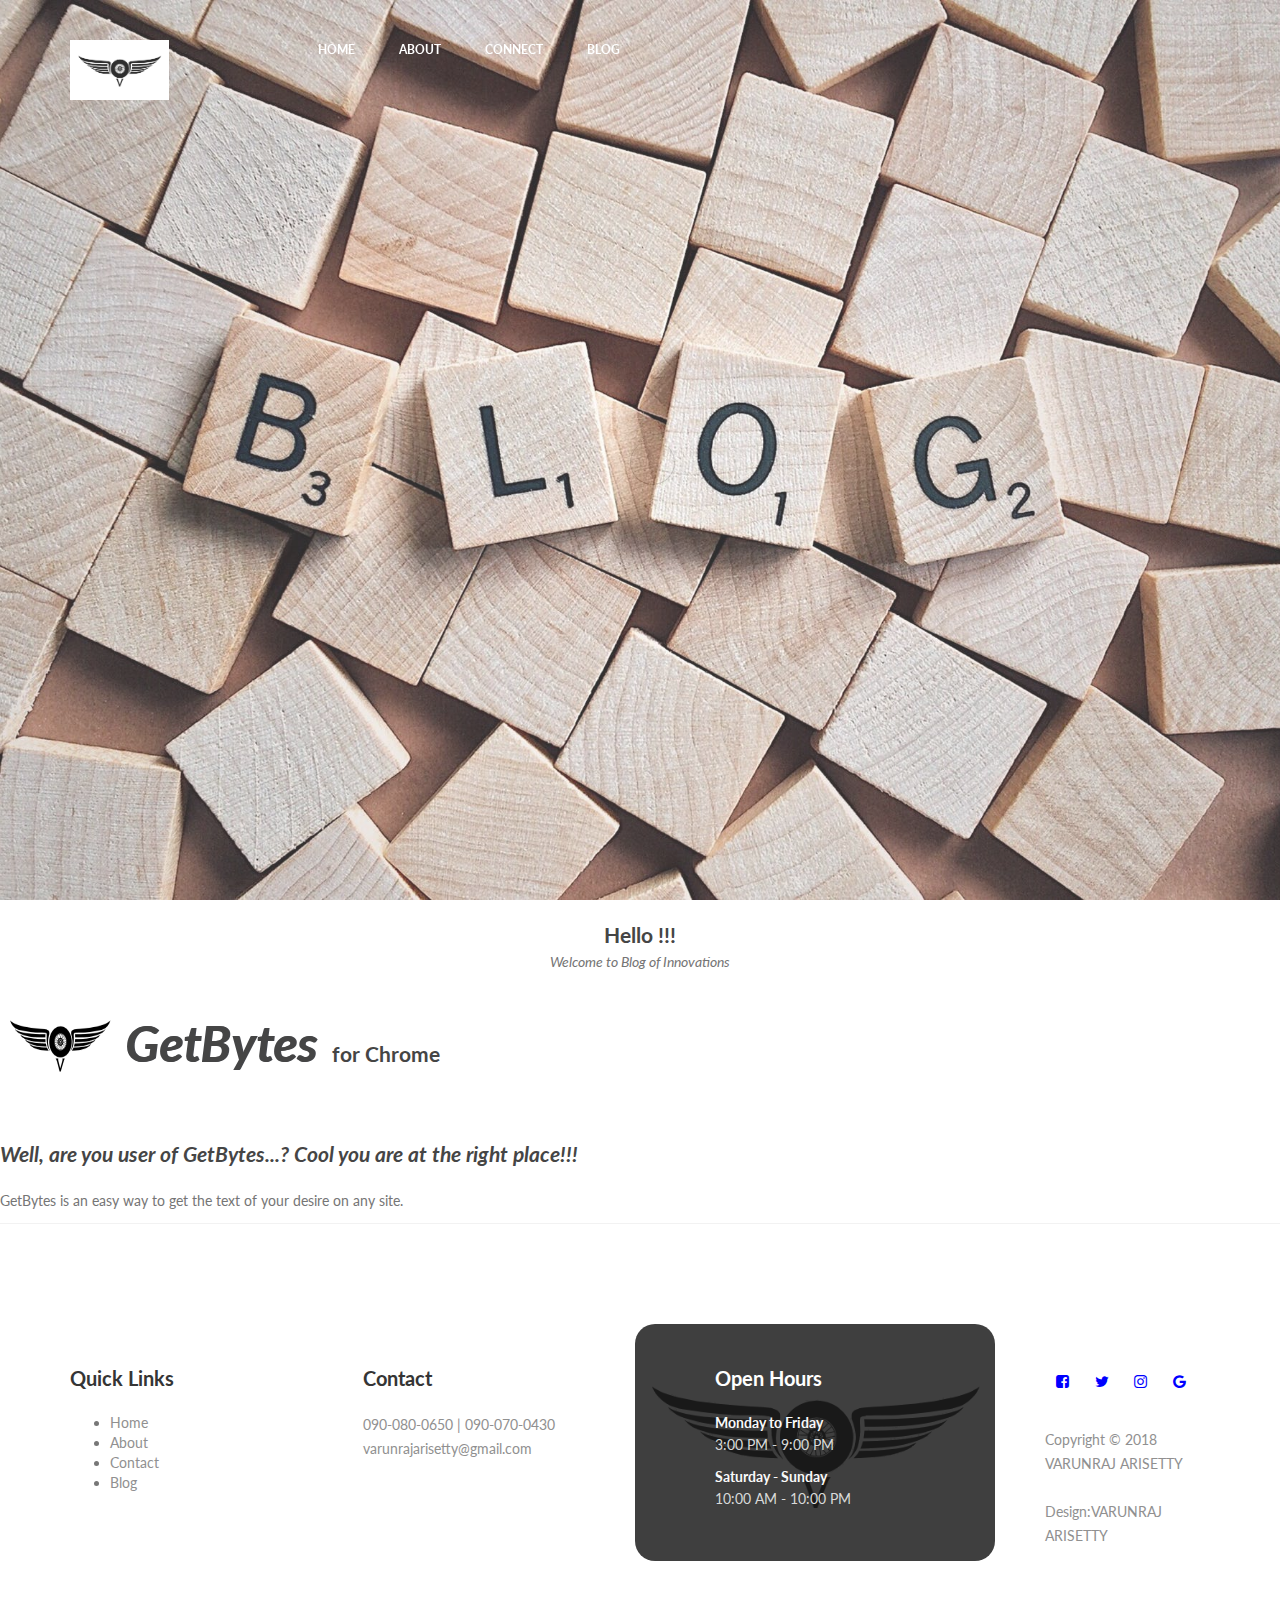
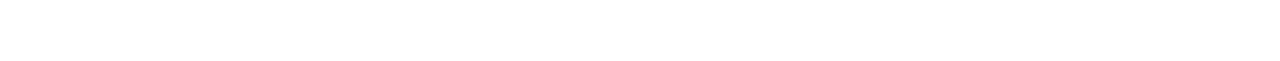
==== blog.html @ f1b5b0d3 "Upload 1" ====
<!DOCTYPE html>
<html lang="en">
<head>

     <title>   Varunraj Arisetty</title>
     <link rel="icon" href="images/icon.png" type="image/gif" sizes="16x16">

     <meta charset="UTF-8">
     <meta http-equiv="X-UA-Compatible" content="IE=Edge">
     <meta name="description" content="">
     <meta name="keywords" content="">
     <meta name="author" content="">
     <meta name="viewport" content="width=device-width, initial-scale=1, maximum-scale=1">

     <link rel="stylesheet" href="css/bootstrap.min.css">
     <link rel="stylesheet" href="css/font-awesome.min.css">
     
     
     <link rel="stylesheet" href="https://fonts.googleapis.com/css?family=Lato">
     <link rel="stylesheet" href="https://cdnjs.cloudflare.com/ajax/libs/font-awesome/4.7.0/css/font-awesome.min.css">
     <!-- MAIN CSS -->
     <link rel="stylesheet" href="css/style.css">
     <link rel="stylesheet" type="text/css" href="blog.css">

</head>
<body>

     <!-- PRE LOADER -->
     <section class="preloader">
          <div class="spinner">

               <span class="spinner-rotate"></span>
               
          </div>
     </section>


     <!-- MENU -->
     <section class="navbar custom-navbar navbar-fixed-top" role="navigation">
          <div class="container">

               <div class="navbar-header">
                    <button class="navbar-toggle" data-toggle="collapse" data-target=".navbar-collapse">
                         <span class="icon icon-bar"></span>
                         <span class="icon icon-bar"></span>
                         <span class="icon icon-bar"></span>
                    </button>

                    <!-- lOGO TEXT HERE -->
                    <a href="index.html" class="navbar-brand"> <img src="images/icon1.png" id="icon1" height="60px" style="margin: 0px; margin-top: 0px; "> </a>
               </div>

               <!-- MENU LINKS -->
               <div class="collapse navbar-collapse">
                    <ul class="nav navbar-nav navbar-nav-first">
                         <li><a href="index.html" class="smoothScroll">Home</a></li>
                         <li><a href="#about" class="smoothScroll">About</a></li>
                         <li><a href="connect.html" class="smoothScroll">Connect</a></li>
                         <li><a href="blog.html">Blog</a></li>
                    </ul>

                    
               </div>

          </div>
     </section>


     <!-- HOME -->
    <div class="bgimg-1 w3-display-container w3-opacity-min" id="home">
  
</div>

<!-- Container (About Section) -->
<div class="w3-content w3-container w3-padding-64" id="about">
  <h3 class="center">Hello !!!</h3>
  <p class="center"><em>Welcome to Blog of Innovations</em></p>
 
  <h3 id="logo"><img src="images/icon1.png" height="100px" width="120px"> <span id="title">GetBytes</span> &nbsp; for Chrome</h3>
  <h3 class="blog_h">Well, are you user of GetBytes...? Cool you are at the right place!!!</h3>
  &nbsp;&nbsp;&nbsp;&nbsp;&nbsp;
  <p>GetBytes is an easy way to get the text of your desire on any site.</p>
  <p></p>
  
  
</div>



<footer id="footer" data-stellar-background-ratio="0.5">
          <div class="container">
               <div class="row">
                    <div class="col-md-3 col-sm-8">
                         <div class="footer-info">
                              <div class="section-title">
                                   <h2 class="wow fadeInUp" data-wow-delay="0.2s">Quick Links</h2>
                              </div>
                              <ul>
                                   <li><a href="index.html">Home</a></li>
                                   <li><a href="#">About</a></li>
                                   <li><a href="#">Contact</a></li>
                                   <li><a href="blog.html">Blog</a></li>
                              </ul>
                         </div>
                    </div>

                    <div class="col-md-3 col-sm-8">
                         <div class="footer-info">
                              <div class="section-title">
                                   <h2 class="wow fadeInUp" data-wow-delay="0.2s">Contact</h2>
                              </div>
                              <address class="wow fadeInUp" data-wow-delay="0.4s">
                                   <p>090-080-0650 | 090-070-0430</p>
                                   <p><a href="mailto:info@company.com">varunrajarisetty@gmail.com</a></p>
                                   
                              </address>
                         </div>
                    </div>

                    <div class="col-md-4 col-sm-8">
                         <div class="footer-info footer-open-hour">
                              <div class="section-title">
                                   <h2 class="wow fadeInUp" data-wow-delay="0.2s">Open Hours</h2>
                              </div>
                              <div class="wow fadeInUp" data-wow-delay="0.4s">
                                   
                                   <div>
                                        <strong>Monday to Friday</strong>
                                        <p>3:00 PM - 9:00 PM</p>
                                   </div>
                                   <div>
                                        <strong>Saturday - Sunday</strong>
                                        <p>10:00 AM - 10:00 PM</p>
                                   </div>
                              </div>
                         </div>
                    </div>

                    <div class="col-md-2 col-sm-4">
                         <ul class="wow fadeInUp social-icon" data-wow-delay="0.4s">
                              <li><a href="#" class="fa fa-facebook-square" attr="facebook icon"></a></li>
                              <li><a href="#" class="fa fa-twitter"></a></li>
                              <li><a href="#" class="fa fa-instagram"></a></li>
                              <li><a href="#" class="fa fa-google"></a></li>
                         </ul>

                         <div class="wow fadeInUp copyright-text" data-wow-delay="0.8s"> 
                              <p><br>Copyright &copy; 2018 <br>VARUNRAJ ARISETTY 
                              
                              <br><br>Design:VARUNRAJ ARISETTY
                              
                         </div>
                    </div>
                    
               </div>
          </div>
</footer>

     <!-- SCRIPTS -->
     <script src="js/jquery.js"></script>
     <script src="js/bootstrap.min.js"></script>
     <script src="js/carousel.min.js"></script>
     <script src="js/custom.js"></script>

</body>
</html>
---- css/style.css ----
@import url('https://fonts.googleapis.com/css?family=Montserrat:400,700');

  body {
    background: #ffffff;
    font-family: 'Montserrat', sans-serif;
    overflow-x: hidden;
  }



  /*---------------------------------------
     TYPOGRAPHY              
  -----------------------------------------*/

  h1,h2,h3,h4,h5,h6 {
    font-weight: bold;
    line-height: inherit;
  }

  h1 {
    color: #252525;
    font-size: 3em;
    line-height: 50px;
  }

  h2 {
    color: #353535;
    font-size: 2em;
    padding-bottom: 10px;
  }

  h3 {
    font-size: 1.5em;
    margin-bottom: 0;
  }

  h3,
  h3 a {
    color: #454545;
  }

  p {
    color: #757575;
    font-size: 14px;
    font-weight: normal;
    line-height: 24px;
  }



  /*---------------------------------------
     GENERAL               
  -----------------------------------------*/

  html{
    -webkit-font-smoothing: antialiased;
  }

  a {
    color: #252525;
    -webkit-transition: 0.5s;
    transition: 0.5s;
    text-decoration: none !important;
  }

  a:hover, a:active, a:focus {
    color: #ce3232;
    outline: none;
  }

  ::-webkit-scrollbar{
    width: 8px;
    height: 8px;
  }

  ::-webkit-scrollbar-thumb {
    cursor: pointer;
    background: #000000;
  }

  .section-title {
    padding-bottom: 40px;
  }

  .section-title h2 {
    margin: 0;
  }

  .section-title h4 {
    color: #bfbdbd;
    font-size: 10px;
    letter-spacing: 1px;
    text-transform: uppercase;
    margin-top: 0;
  }

  .overlay {
    background: rgba(0,0,0,0.5);
    position: absolute;
    top: 0;
    right: 0;
    bottom: 0;
    left: 0;
    width: 100%;
    height: 100%;
  }

  section {
    position: relative;
    padding: 100px 0;
  }

  


  /*---------------------------------------
     BUTTONS               
  -----------------------------------------*/

  .section-btn {
    background: #ce3232;
    border-radius: 0;
    border: 0;
    color: #f9f9f9;
    font-size: inherit;
    font-weight: normal;
    padding: 10px 25px;
    transition: 0.5s 0.2s;
  }



  /*---------------------------------------
       PRE LOADER              
  -----------------------------------------*/

  .preloader {
    position: fixed;
    top: 0;
    left: 0;
    width: 100%;
    height: 100%;
    z-index: 99999;
    display: flex;
    flex-flow: row nowrap;
    justify-content: center;
    align-items: center;
    background: none repeat scroll 0 0 #ffffff;
  }

  .spinner {
    border: 1px solid transparent;
    border-radius: 3px;
    position: relative;
  }

  .spinner:before {
    content: '';
    box-sizing: border-box;
    position: absolute;
    top: 50%;
    left: 50%;
    width: 45px;
    height: 45px;
    margin-top: -10px;
    margin-left: -10px;
    border-radius: 50%;
    border: 1px solid #575757;
    border-top-color: #ffffff;
    animation: spinner .9s linear infinite;
  }

  @-webkit-@keyframes spinner {
    to {transform: rotate(360deg);}
  }

  @keyframes spinner {
    to {transform: rotate(360deg);}
  }



  /*---------------------------------------
      MENU              
  -----------------------------------------*/

  .custom-navbar {
    border: none;
    margin-bottom: 0;
    padding: 25px 0;
  }
  

  .custom-navbar .navbar-brand {
    color: #ffffff;
    font-size: 18px;
    font-weight: bold;
  }

  .custom-navbar .navbar-brand span {
    color: #ce3232;
  }

  .top-nav-collapse {
    background: #ffffff;
  }

  .custom-navbar .navbar-nav.navbar-nav-first {
    margin-left: 8em;
  }

  .custom-navbar .navbar-nav.navbar-right li a {
    padding-right: 12px;
    padding-left: 12px;
  }

  .custom-navbar .navbar-nav.navbar-right .section-btn {
    display: inline-block;
    margin: 0.2em 0 0 1em;
  }

  .custom-navbar .navbar-nav.navbar-right .section-btn:hover {
    background: #292929;
    color: #ffffff;
  }

  .custom-navbar .navbar-nav.navbar-right .section-btn:focus {
    color: #ffffff;
  }

  .custom-navbar .navbar-nav.navbar-right .section-btn a {
    padding: 10px 25px;
  }

  .custom-navbar .nav .section-btn a:hover {
    color: #ffffff;
  }

  .custom-navbar .nav li a {
    font-size: 12px;
    font-weight: bold;
    color: #ffffff;
    padding-right: 22px;
    padding-left: 22px;
    text-transform: uppercase;
  }

  .custom-navbar .nav li a:hover {
    background: transparent;
    color: #ce3232;
  }

  .custom-navbar .navbar-nav > li > a:hover,
  .custom-navbar .navbar-nav > li > a:focus {
    background-color: transparent;
  }

  .custom-navbar .nav li.active > a {
    background-color: transparent;
    color: #ce3232;
  }

  .custom-navbar .navbar-toggle {
    border: none;
    padding-top: 10px;
  }

  .custom-navbar .navbar-toggle {
    background-color: transparent;
  }

  .custom-navbar .navbar-toggle .icon-bar {
    background: #252525;
    border-color: transparent;
  }

  @media(min-width:768px) {
    .custom-navbar {
      border-bottom: 0;
      background: 0 0; 
    }

    .custom-navbar.top-nav-collapse {
      background: #ffffff;
      -webkit-box-shadow: 0 1px 30px rgba(0, 0, 0, 0.1);
      -moz-box-shadow: 0 1px 30px rgba(0, 0, 0, 0.1);
      box-shadow: 0 1px 30px rgba(0, 0, 0, 0.1);
      padding: 12px 0;
    }

    .top-nav-collapse .navbar-brand {
      color: #454545;
    }

    .top-nav-collapse .nav li a {
      color: #575757;
    }
    .top-nav-collapse .navbar-brand img {
      height:200%;
    }

    .top-nav-collapse .nav .section-btn a {
      color: #ffffff;
    }
   
  }



  /*---------------------------------------
      HOME              
  -----------------------------------------*/

  #home {
    padding: 0;
  }

  #home h1 {
    color: #ffffff;
    padding-bottom: 30px;
  }

  #home h3 {
    color: #f9f9f9;
    font-size: 14px;
    line-height: inherit;
    letter-spacing: 2px;
    text-transform: uppercase;
    margin: 0;
  }

  @media (min-width: 768px) {
    .slider .col-md-8 {
      padding-left: 0;
    }
  }

  .slider .owl-dots {
    position: absolute;
    top: 50%;
    right: 2em;
    justify-content: center;
  }

  .owl-theme .owl-dots .owl-dot {
    display: block;
  }

  .owl-theme .owl-dots .owl-dot span {
    width: 12px;
    height: 12px;
    margin: 7px 10px;
    border: 2px solid #d9d9d9;
    background: transparent;
    display: block;
    -webkit-backface-visibility: visible;
    transition: opacity 200ms ease;
    border-radius: 30px;
  }

  .owl-theme .owl-dots .owl-dot.active span, .owl-theme .owl-dots .owl-dot:hover span {
    background-color: #ffffff;
    border-color: transparent;
  }

  .slider .caption {
    display: flex;
    justify-content: center;
    flex-direction: column;
    text-align: left;
    background-color: rgba(20,20,20,0.2);
    height: 100%;
    color: #fff;
    cursor: e-resize;
    padding: 4em 0 0 2em;
  }

  .slider .item {
    background-position: inherit;
    background-repeat: no-repeat;
    background-attachment: local;
    background-size: cover;
    height: 650px;
  }

  .slider .item-first {
    background-image: url(../images/parallax1.jpg);
  }

  .slider .item-second {
    background-image: url(../images/parallax2.jpg);
  }

  .slider .item-third {
    background-image: url(../images/parallax3.jpg);
  }

  .slider .item-second .section-btn {
    background: #292929;
  }

  .slider .item-second .section-btn:hover {
    background: #ffffff;
  }

  .slider .item-third .section-btn {
    background: transparent;
    border: 1px solid #ffffff;
  }

  .slider .item-third .section-btn:hover,
  .slider .item-third .section-btn:focus {
    background: #ce3232;
    border-color: transparent;
    color: #ffffff;
  }



  /*---------------------------------------
      ABOUT              
  -----------------------------------------*/

  #about {
    padding-bottom: 0;
  }

  .about-info {
    padding-left:150px;   
    text-align: center;
    margin-left: 15px;
    width: 50%;
  }

  .about-info .section-title {
    padding-bottom: 20px;
  }

  .about-image {
    position: absolute;
  }
  .img-circle{
    

  }
  .about-info img{
    padding-left: 500px;
  }


  /*---------------------------------------
      TEAM              
  -----------------------------------------*/

  
  /*---------------------------------------
     MENU              
  -----------------------------------------*/

  

  /*---------------------------------------
      TESTIMONIAL             
  -----------------------------------------*/

  

  /*---------------------------------------
      CONTACT             
  -----------------------------------------*/

  


  /*---------------------------------------
     FOOTER              
  -----------------------------------------*/

  footer {
    border-top: 1px solid rgba(0,0,0,0.05);
    padding: 120px 0;
    padding-bottom: 80px;
  }

  footer .section-title {
    padding-bottom: 10px;
  }

  footer h2 {
    font-size: 20px;
  }

  footer a,
  footer p {
    color: #909090;
  }

  footer strong {
    color: #d9d9d9;
  }

  footer address p {
    margin-bottom: 0;
  }

  .footer-info,
  footer .social-icon {
    margin-top: 20px;
  }

  .footer-open-hour {
    background: #ce3232;
    background: url('../images/icon1.png') center center no-repeat;
    background-size: cover;
    border-radius: 20px;
    margin-top: 0;
    padding: 40px 0 40px 80px;
    overflow: hidden;
    position: relative;
    z-index: 22;
    right: 20px;
    bottom: 20px;
  }

  .footer-open-hour::after {
    background: rgba(29,29,29,0.85);
    content: "";
    position: absolute;
    top: 0;
    right: 0;
    bottom: 0;
    left: 0;
    width: 100%;
    height: 100%;
    z-index: -2222;
  }

  .footer-open-hour h2 {
    color: #ffffff;
  }

  .footer-open-hour p {
    color: #d9d9d9;
  }

  .footer-open-hour strong {
    color: #f9f9f9;
  }



  /*---------------------------------------
     SOCIAL ICON              
  -----------------------------------------*/

  .social-icon {
    position: relative;
    padding: 0;
    margin: 0;
  }

  .social-icon li {
    display: inline-block;
    list-style: none;
    margin-bottom: 5px;
  }

  .social-icon li a {
    border-radius: 100px;
    color: blue;
    font-size: 15px;
    width: 35px;
    height: 35px;
    line-height: 35px;
    text-decoration: none;
    text-align: center;
    transition: all 0.4s ease-in-out;
    position: relative;
  }

  .social-icon li a:hover {
    background: blue;
    color: #ffffff;
  }



  /*---------------------------------------
     RESPONSIVE STYLES              
  -----------------------------------------*/

  @media screen and (max-width: 1170px) {
    .custom-navbar .navbar-nav.navbar-nav-first {
      margin-left: inherit;
    }
    .custom-navbar .navbar-brand img{
    height: 150%;
  }
  }


  @media only screen and (max-width: 1200px) {
    
   .custom-navbar .navbar-brand img{
    height: 150%;
  }
  }


  @media only screen and (max-width: 992px) {
    section {
      padding: 60px 0;
    }
    .custom-navbar .navbar-brand img{
    height: 200%;
  }
    .custom-navbar .section-btn {
      margin-left: 1em;
    }
    .custom-navbar .navbar-brand img{
    height: 200%;
  }
    .slider .item {
      background-position: center;
    }

    .footer-info {
      margin-bottom: 50px;
    }
    
  }


  @media only screen and (min-width: 768px) and (max-width: 991px) {
    .custom-navbar .nav li a {
      padding-right: 10px;
      padding-left: 10px;
    }
    .custom-navbar .navbar-brand img{
    height: 200%;
  }
  }

  @media only screen and (max-width: 767px) {
   
    h1 {
      font-size: 2.5em;
    }

    h1,h2,h3 {
      line-height: normal;
    }

    .custom-navbar {
      background: #ffffff;
      -webkit-box-shadow: 0 1px 30px rgba(0, 0, 0, 0.1);
      -moz-box-shadow: 0 1px 30px rgba(0, 0, 0, 0.1);
      box-shadow: 0 1px 30px rgba(0, 0, 0, 0.1);
      padding: 10px 0;
      text-align: center;
    }
    .custom-navbar .navbar-brand img{
    height: 200%;
  }
    .custom-navbar .nav li a {
      line-height: normal;
      padding: 10px;
    }

    .custom-navbar .navbar-brand,
    .top-nav-collapse .navbar-brand {
      color: #252525;
      font-weight: 600;

    }


    .custom-navbar .nav li a,
    .top-nav-collapse .nav li a {
      color: #575757;
    }

    .custom-navbar .navbar-nav.navbar-right li {
      display: inline-block;
    }

    .custom-navbar .navbar-nav.navbar-right .section-btn {
      display: block !important;
      width: 50%;
      margin: 10px auto 10px auto;
      padding: 10px;
    }

    .custom-navbar .section-btn a {
      color: #ffffff !important;
    }

    .slider .caption {
      padding: 0;
    }


    footer {
      padding: 60px 0;
      padding-bottom: 60px;
    }

    .footer-open-hour {
      right: 0;
      bottom: 0;
      margin-top: 30px;
    }
  }


  @media only screen and (max-width: 580px) {
    h1 {
      font-size: 2.1em;
    }

    h2 {
      font-size: 1.8em;
    }

    .menu-thumb .menu-info {
      top: 60%;
    }
  }
---- blog.css ----
body,h1,h2,h3,h4,h5,h6 {font-family: "Lato", sans-serif;}
body, html {
    height: 100%;
    color: #777;
    
}

/* Create a Parallax Effect */
.bgimg-1{
    background-attachment: fixed;
    background-position: center;
    background-repeat: no-repeat;
    background-size: cover;
}

/* First image (Logo. Full height) */
.bgimg-1 {
    background-image: url('images/parallax_blog.jpg');
    height: 100%;
}





/* Turn off parallax scrolling for tablets and phones */
@media only screen and (max-device-width: 1024px) {
    .bgimg-1 {
        background-attachment: scroll;
    }
}
.center{
    text-align: center;
}
.blog_h{
    
    font-style: italic;
   
}
#title{
    font-style: italic;
    font-size: 50px;
    
    text-shadow:0.5px 0.5px #47494f;
}
#logo{
    white-space: nowrap;
}

#logo img{
    vertical-align: middle;
    margin-bottom:25px;

}
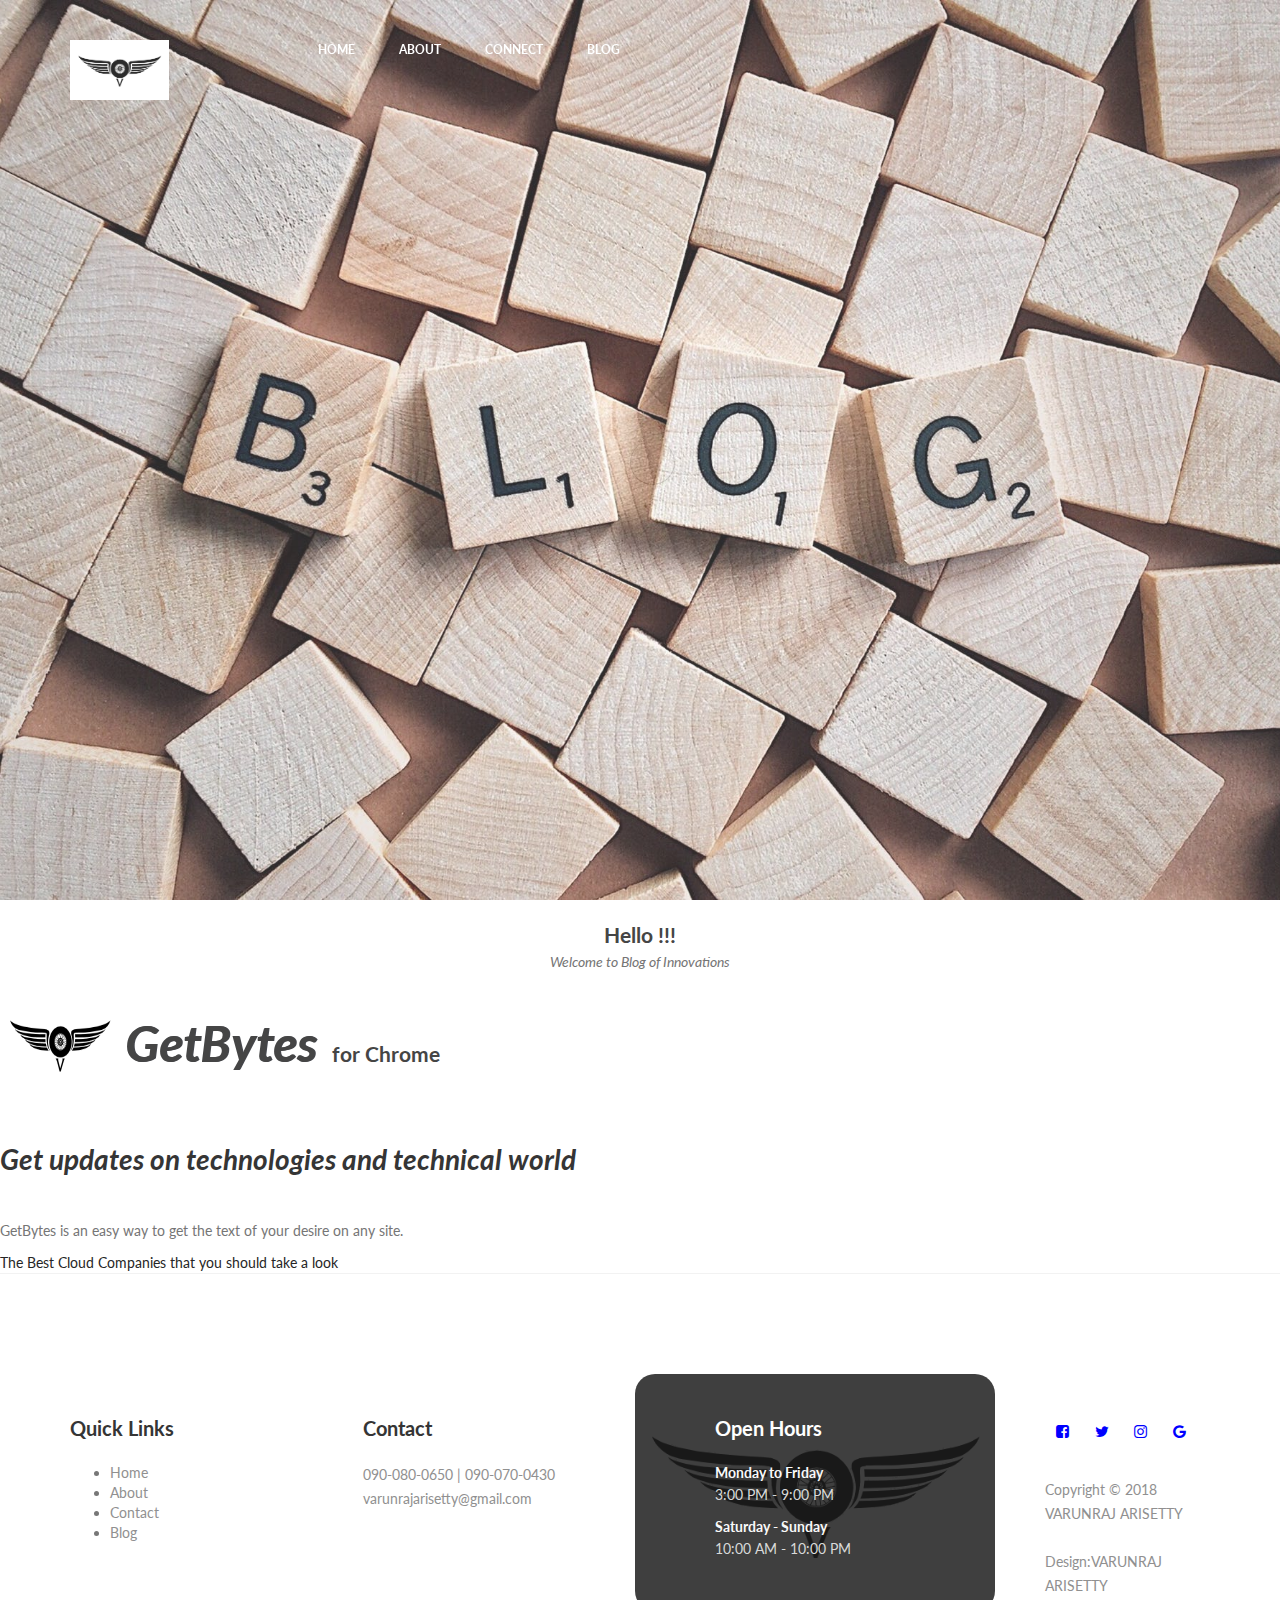
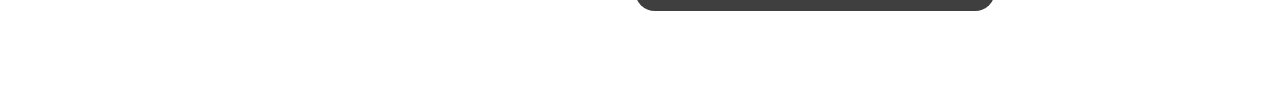
==== commit c3758ec7: "Add files via upload" ====
--- a/blog.html
+++ b/blog.html
@@ -77,11 +77,11 @@
   <p class="center"><em>Welcome to Blog of Innovations</em></p>
  
   <h3 id="logo"><img src="images/icon1.png" height="100px" width="120px"> <span id="title">GetBytes</span> &nbsp; for Chrome</h3>
-  <h3 class="blog_h">Well, are you user of GetBytes...? Cool you are at the right place!!!</h3>
+  <h2 class="blog_h">Get updates on technologies and technical world</h2>
   &nbsp;&nbsp;&nbsp;&nbsp;&nbsp;
   <p>GetBytes is an easy way to get the text of your desire on any site.</p>
   <p></p>
-  
+  <a href="Cloud_companies.html">The Best Cloud Companies that you should take a look</a>
   
 </div>
 
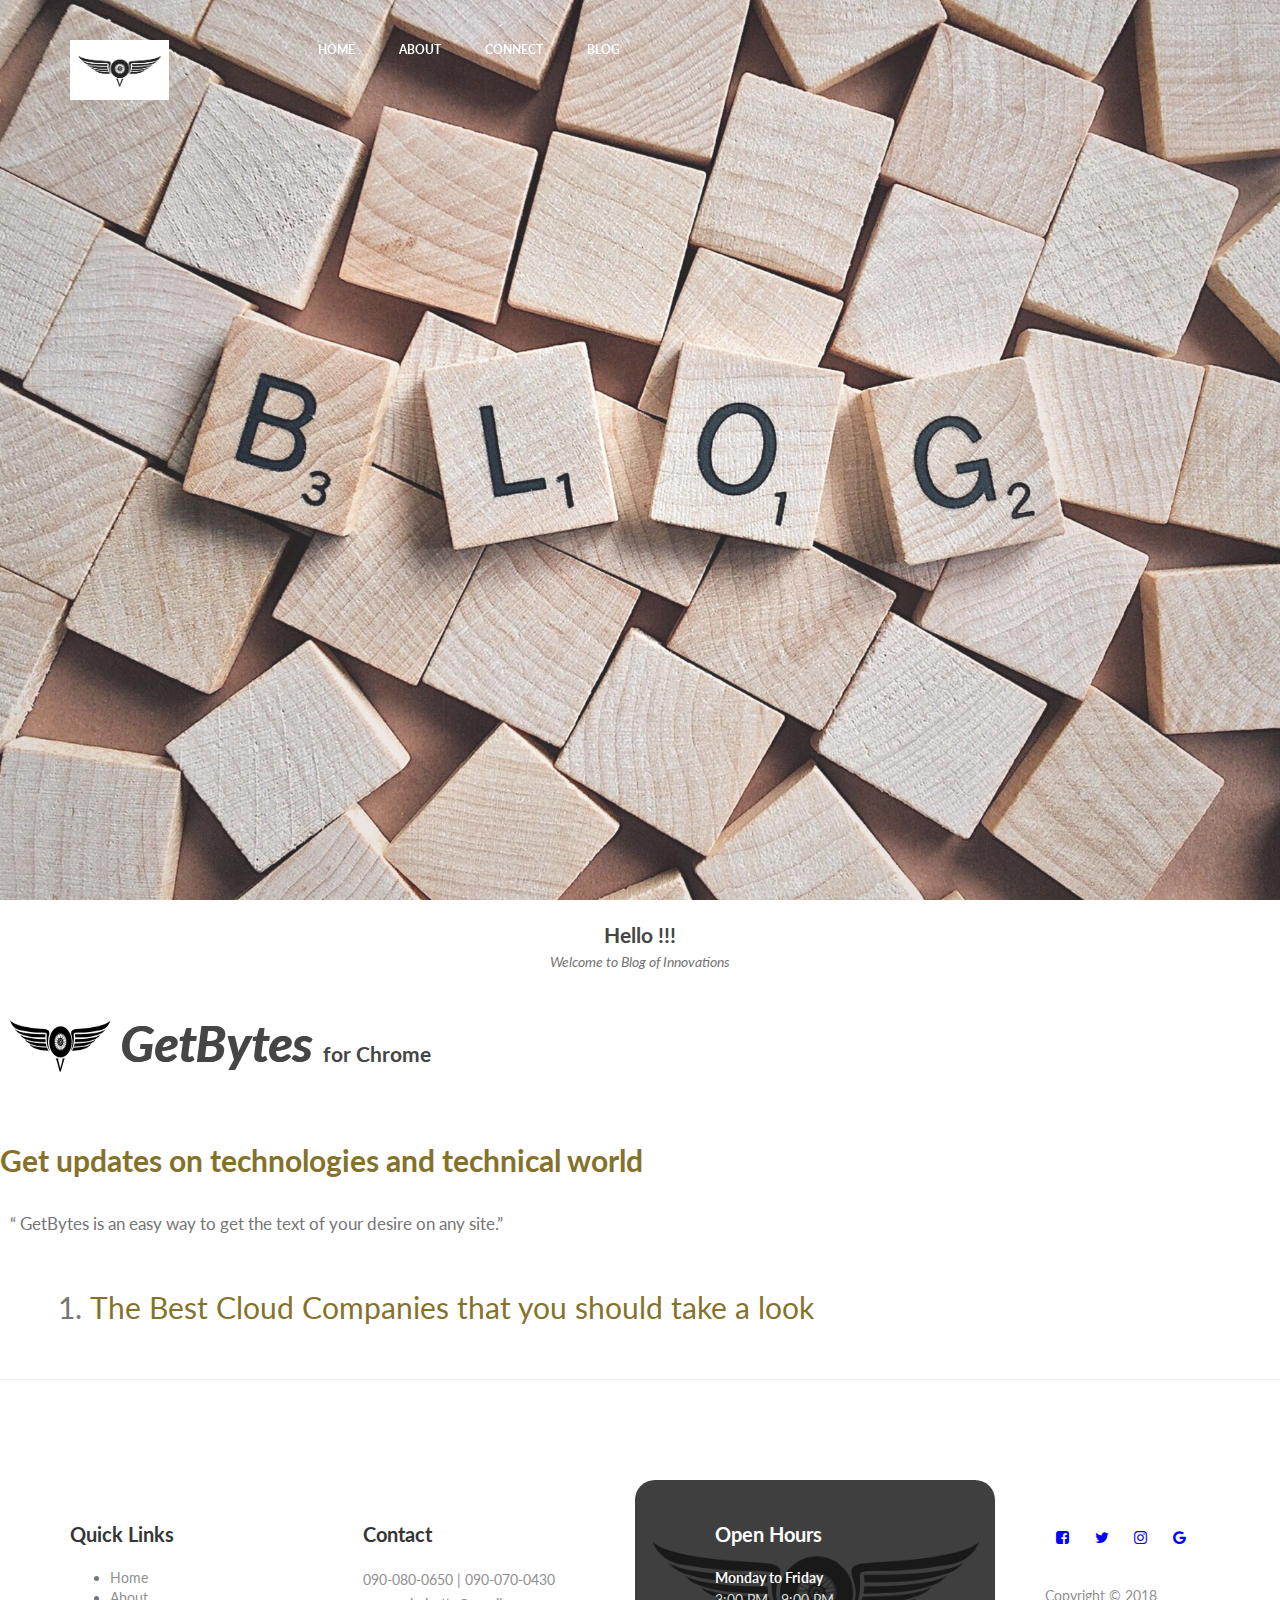
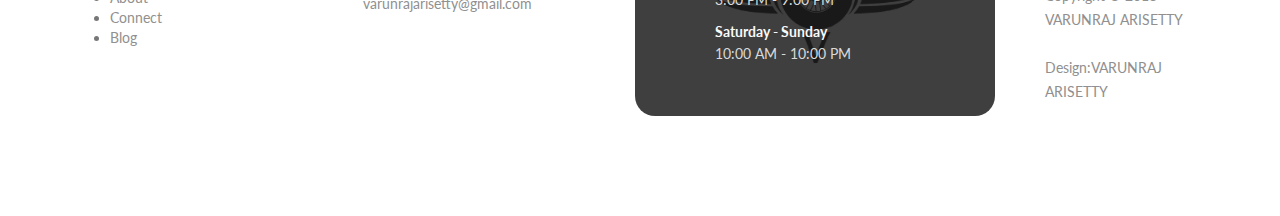
==== commit 7d0afe8f: "Update page1" ====
--- a/blog.html
+++ b/blog.html
@@ -76,12 +76,12 @@
   <h3 class="center">Hello !!!</h3>
   <p class="center"><em>Welcome to Blog of Innovations</em></p>
  
-  <h3 id="logo"><img src="images/icon1.png" height="100px" width="120px"> <span id="title">GetBytes</span> &nbsp; for Chrome</h3>
+  <h3 id="logo"><img src="images/icon1.png" height="100px" width="120px"><span id="title">GetBytes </span> for Chrome</h3>
   <h2 class="blog_h">Get updates on technologies and technical world</h2>
   &nbsp;&nbsp;&nbsp;&nbsp;&nbsp;
-  <p>GetBytes is an easy way to get the text of your desire on any site.</p>
+  <p id="blog_p"><q> GetBytes is an easy way to get the text of your desire on any site.</q></p>
   <p></p>
-  <a href="Cloud_companies.html">The Best Cloud Companies that you should take a look</a>
+  <ol  id="cloud_h"> <li> <a href="Cloud_companies.html">The Best Cloud Companies that you should take a look</a></li></ol></p>
   
 </div>
 
@@ -98,7 +98,7 @@
                               <ul>
                                    <li><a href="index.html">Home</a></li>
                                    <li><a href="#">About</a></li>
-                                   <li><a href="#">Contact</a></li>
+                                   <li><a href="connect.html">Connect</a></li>
                                    <li><a href="blog.html">Blog</a></li>
                               </ul>
                          </div>
--- a/css/style.css
+++ b/css/style.css
@@ -7,7 +7,10 @@
     font-family: 'Montserrat', sans-serif;
     overflow-x: hidden;
   }
-
+::selection {
+    color: white;
+    background: #3f3717;
+}
 
 
   /*---------------------------------------
--- a/blog.css
+++ b/blog.css
@@ -4,7 +4,10 @@
     color: #777;
     
 }
-
+::selection {
+    color: white;
+    background: #3f3717;
+}
 /* Create a Parallax Effect */
 .bgimg-1{
     background-attachment: fixed;
@@ -33,9 +36,10 @@
     text-align: center;
 }
 .blog_h{
-    
-    font-style: italic;
-   
+    color:#84722b;
+    display: inline-block;
+    font-weight: bold;
+    font-size: 30px;
 }
 #title{
     font-style: italic;
@@ -51,4 +55,21 @@
     vertical-align: middle;
     margin-bottom:25px;
 
+}
+#blog_p{
+    margin: 10px;
+    font-size: 17px;
+    
+}
+
+#cloud_h a:hover{
+ color: #0c1b28;
+  background-color:#e8dfd3 ;
+}
+#cloud_h{
+font-size:30px;
+margin: 50px;
+}
+#cloud_h a{
+  color:#84722b;
 }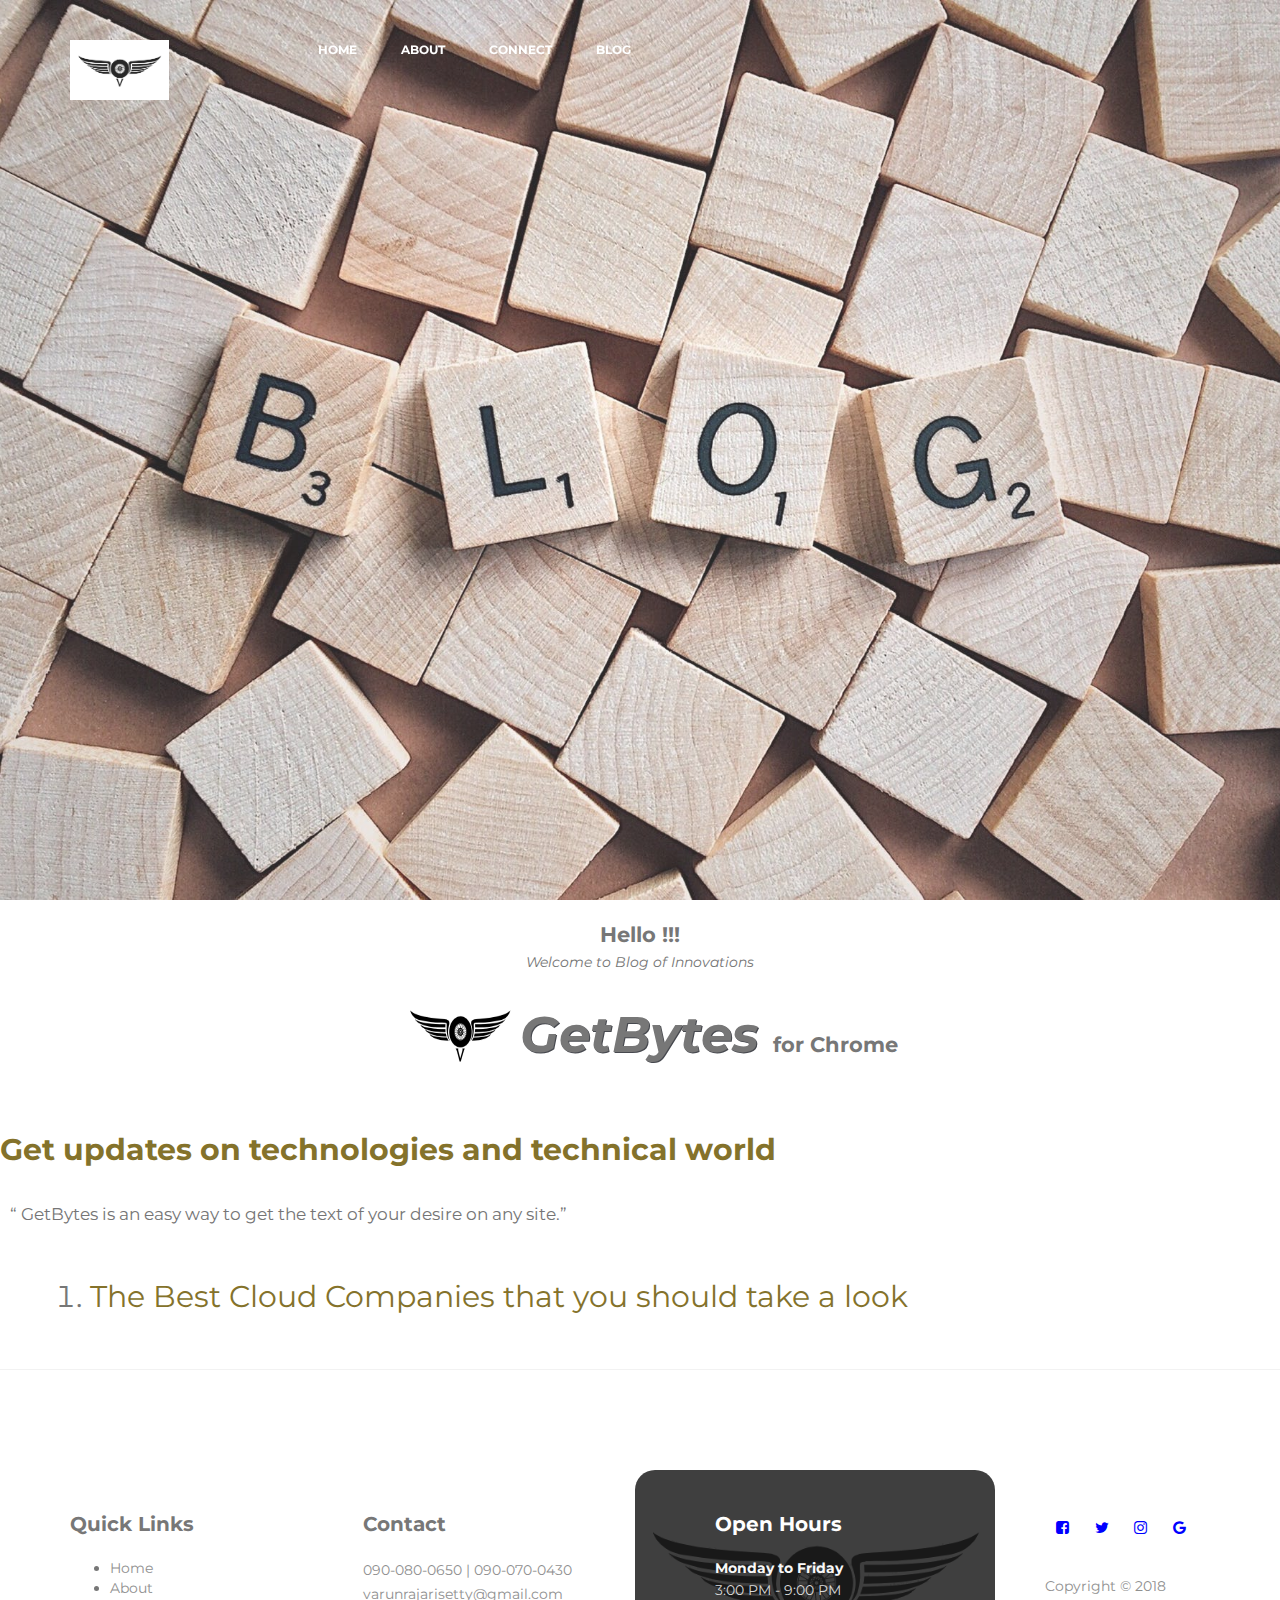
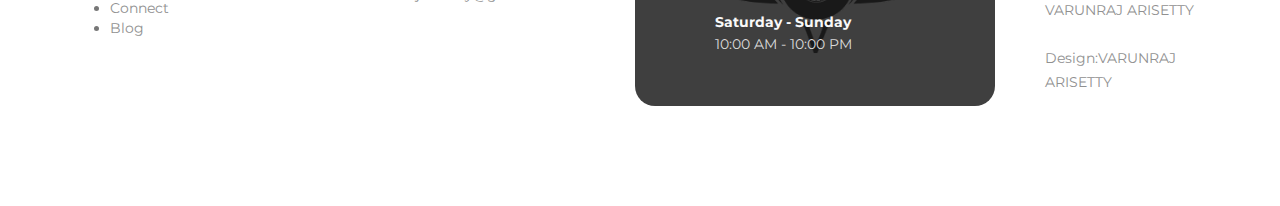
==== commit a9b702ac: "Update Site 2" ====
--- a/blog.html
+++ b/blog.html
@@ -2,25 +2,25 @@
 <html lang="en">
 <head>
 
-     <title>   Varunraj Arisetty</title>
+     <title>Blog | Varunraj Arisetty</title>
      <link rel="icon" href="images/icon.png" type="image/gif" sizes="16x16">
-
+     <script async src="https://www.googletagmanager.com/gtag/js?id=UA-125421641-1"></script>
      <meta charset="UTF-8">
      <meta http-equiv="X-UA-Compatible" content="IE=Edge">
-     <meta name="description" content="">
-     <meta name="keywords" content="">
-     <meta name="author" content="">
+     <meta name="description" content="The Best technical blog for the updates on latest technologies. ">
+     <meta name="keywords" content="Best Technical blog,Tech blog, computer science blog, cse blog, cloud computing">
+     <meta name="author" content="Varunraj Arisetty">
      <meta name="viewport" content="width=device-width, initial-scale=1, maximum-scale=1">
 
      <link rel="stylesheet" href="css/bootstrap.min.css">
      <link rel="stylesheet" href="css/font-awesome.min.css">
      
      
-     <link rel="stylesheet" href="https://fonts.googleapis.com/css?family=Lato">
+     
      <link rel="stylesheet" href="https://cdnjs.cloudflare.com/ajax/libs/font-awesome/4.7.0/css/font-awesome.min.css">
      <!-- MAIN CSS -->
      <link rel="stylesheet" href="css/style.css">
-     <link rel="stylesheet" type="text/css" href="blog.css">
+     <link rel="stylesheet" type="text/css" href="css/blog.css">
 
 </head>
 <body>
@@ -76,7 +76,7 @@
   <h3 class="center">Hello !!!</h3>
   <p class="center"><em>Welcome to Blog of Innovations</em></p>
  
-  <h3 id="logo"><img src="images/icon1.png" height="100px" width="120px"><span id="title">GetBytes </span> for Chrome</h3>
+  <h3 id="logo"><img src="images/icon1.png"><span id="title">GetBytes </span> for Chrome</h3>
   <h2 class="blog_h">Get updates on technologies and technical world</h2>
   &nbsp;&nbsp;&nbsp;&nbsp;&nbsp;
   <p id="blog_p"><q> GetBytes is an easy way to get the text of your desire on any site.</q></p>
--- a/css/blog.css
+++ b/css/blog.css
@@ -0,0 +1,103 @@
+body,h1,h2,h3,h4,h5,h6 
+body, html {
+    height: 100%;
+    color: #777;
+    
+}
+::selection {
+    color: white;
+    background: #3f3717;
+}
+/* Create a Parallax Effect */
+.bgimg-1{
+    background-attachment: fixed;
+    background-position: center;
+    background-repeat: no-repeat;
+    background-size: cover;
+}
+
+/* First image (Logo. Full height) */
+.bgimg-1 {
+    background-image: url('../images/parallax_blog.jpg');
+    height: 100%;
+}
+
+
+
+
+
+/* Turn off parallax scrolling for tablets and phones */
+@media only screen and (max-device-width: 1024px)
+{
+    .bgimg-1 
+    {
+        background-attachment: scroll;
+    }
+}
+.center
+{
+    text-align: center;
+}
+.blog_h
+{
+    color:#84722b;
+    display: inline-block;
+    font-weight: bold;
+    font-size: 30px;
+}
+#title
+{
+    font-style: italic;
+    font-size: 50px;
+    
+    text-shadow:0.5px 0.5px #47494f;
+}
+
+ @media only screen and (max-width:1500px) and (min-width:1110px)  {
+    
+   #logo{
+    white-space: nowrap;
+    margin: 0 300px 0 400px;
+    
+
+}
+
+ @media only screen and (min-width:1500px) {
+    #logo{
+        margin:0 auto;
+    }
+ }
+}
+
+
+#logo img{
+    vertical-align: middle;
+    margin-bottom:25px;
+     height:100px;
+    width:120px;
+
+}
+#blog_p{
+    margin: 10px;
+    font-size: 17px;
+    
+}
+
+#cloud_h a:hover{
+ color: #0c1b28;
+  background-color:#e8dfd3 ;
+}
+#cloud_h{
+font-size:30px;
+margin: 50px;
+}
+#cloud_h a{
+  color:#84722b;
+}
+@media only screen and (max-width:700px)
+{
+    #cloud_h
+    {
+      font-size: 20px;
+    }    
+}